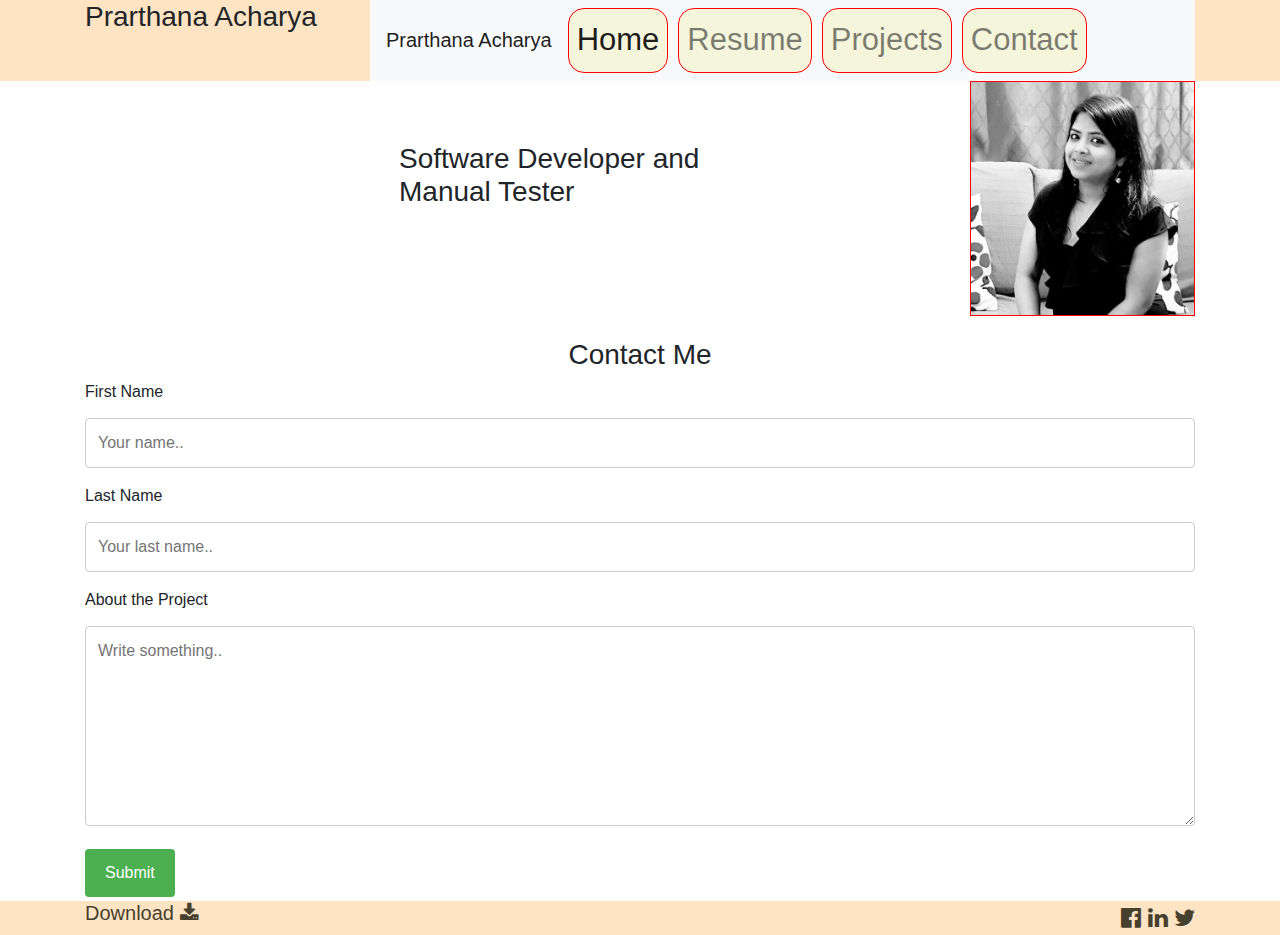
==== contact.html @ 7b68f98f "social media links opening in another page" ====
<!DOCTYPE html>
<html lang="en">

<head>
    <title>Prarthana Acharya</title>
    <meta charset="UTF-8">
    <meta name="viewport" content="width=device-width, initial-scale=1.0">
    <link rel="stylesheet" type="text/css" href="assets/css/bootstrap.min.css">
    <link rel="stylesheet" href="https://stackpath.bootstrapcdn.com/font-awesome/4.7.0/css/font-awesome.min.css"
        type="text/css">
    <link rel="stylesheet" href="https://cdnjs.cloudflare.com/ajax/libs/font-awesome/4.7.0/css/font-awesome.min.css">
    <link rel="stylesheet" type="text/css" href="assets/css/style.css">
</head>
<!-- navigation menu -->

<body>
    <header>
        <div class="container">
            <div class="row">
                <div class="col-md-3">
                    <h3>Prarthana Acharya</h3>
                </div>
                <div class="col-md-9">

                    <!-- <nav class="navbar navbar-expand-sm">
                        <ul class="navbar-nav">
                            <li class="nav-item">
                                <a class="nav-link clr" href="index.html">Home <i class="fa fa-home"
                                        aria-hidden="true"></i></a>
                            </li>
                            <li class="nav-item">
                                <a class="nav-link clr1" href="resume.html">Resume <i class="fa fa-user"
                                        aria-hidden="true"></i></a>
                            </li>
                            <li class="nav-item">
                                <a class="nav-link clr2" href="projects.html">Projects <i class="fa fa-handshake-o"
                                        aria-hidden="true"></i></a>
                            </li>
                            <li class="nav-item">
                                <a class="nav-link clr3" href="contact.html">Contact <i class="fa fa-phone-square"
                                        aria-hidden="true"></i></a>
                            </li>

                        </ul>
                    </nav> -->
                    <nav class="navbar navbar-expand-lg navbar-light bg-light">
                    <a class="navbar-brand" href="index.html">Prarthana Acharya</a>
                    <button class="navbar-toggler" type="button" data-toggle="collapse"
                        data-target="#navbarSupportedContent" aria-controls="navbarSupportedContent"
                        aria-expanded="false" aria-label="Toggle navigation">
                        <span class="navbar-toggler-icon"></span>
                    </button>

                    <div class="collapse navbar-collapse" id="navbarSupportedContent">
                        <ul class="navbar-nav mr-auto">
                            <li class="nav-item active">
                                <a class="nav-link" href="index.html">Home <span class="sr-only">(current)</span></a>
                            </li>
                            <li class="nav-item">
                                <a class="nav-link" href="resume.html">Resume</a>
                            </li>
                            <li class="nav-item">
                                <a class="nav-link" href="projects.html">Projects</a>
                            </li>
                            <li class="nav-item">
                                <a class="nav-link" href="contact.html">Contact</a>
                            </li>

                        </ul>

                    </div>
                </nav>
                </div>
            </div>
        </div>
    </header>
    <!-- designation -->
    <div class="container">
        <div class="row">
            <div class="col-md-7 work">
                <h3>Software Developer and Manual Tester</h3>
            </div>
            <div class="col-md-5 lgimage">
                <div class="logoimage">
                    <a href="assets/index.html"> <img src="assets/images/prarthana.jpg"></a>
                </div>

            </div>
        </div>
    </div>
    <!-- contact form -->
    <section class="contact">
        <div class="container">
            <div class="row contact1">
                <div class="col-md-12">
                    <h3>Contact Me</h3>
                </div>
            </div>


            <form method="post" action="https://formdump.codeinstitute.net/">
                <label for="fname">First Name</label>
                <input required type="text" id="fname" name="firstname" placeholder="Your name..">

                <label for="lname">Last Name</label>
                <input required type="text" id="lname" name="lastname" placeholder="Your last name..">

                <label for="subject">About the Project</label>
                <textarea required id="subject" name="subject" placeholder="Write something.."
                    style="height:200px"></textarea>

                <input type="submit" value="Submit">
            </form>
        </div>
    </section>

    <footer>
        <div class="container">

            <div class="row">
                <div class="col-md-6">
                    <a href="Resume.pdf" download>
                        <h5>Download <i class="fa fa-download" aria-hidden="true"></i></h5>
                    </a>
                </div>
                <div class="col-md-6 socialicon">
                    <a href="https://www.facebook.com/prarthana.acharya.9" target="blank"><i class="fa fa-facebook-official"
                            aria-hidden="true"></i></a>
                    <a href="https://www.linkedin.com/in/prarthana-acharya-0a27a1ab/" target="blank"><i class="fa fa-linkedin"
                            aria-hidden="true"></i></a>
                    <a href="https://twitter.com/" target="blank"><i class="fa fa-twitter" aria-hidden="true"></i></a>
                </div>

            </div>
        </div>
    </footer>
    <script src="https://code.jquery.com/jquery-3.2.1.slim.min.js"
        integrity="sha384-KJ3o2DKtIkvYIK3UENzmM7KCkRr/rE9/Qpg6aAZGJwFDMVNA/GpGFF93hXpG5KkN"
        crossorigin="anonymous"></script>
    <script src="https://cdnjs.cloudflare.com/ajax/libs/popper.js/1.12.9/umd/popper.min.js"
        integrity="sha384-ApNbgh9B+Y1QKtv3Rn7W3mgPxhU9K/ScQsAP7hUibX39j7fakFPskvXusvfa0b4Q"
        crossorigin="anonymous"></script>
    <script src="https://maxcdn.bootstrapcdn.com/bootstrap/4.0.0/js/bootstrap.min.js"
        integrity="sha384-JZR6Spejh4U02d8jOt6vLEHfe/JQGiRRSQQxSfFWpi1MquVdAyjUar5+76PVCmYl"
        crossorigin="anonymous"></script>

</body>

</html>
---- assets/css/style.css ----
footer {
    background: bisque;
}
header {
    background: bisque;
}

/* header01 */
nav.navbar.navbar-expand-sm {
    float: right;
}
.logo {
    width: 40%;
    float: left;
    height: 485px;
    background: burlywood;
}
.logoimage {
    width: 174px;
    float: right;
}
.menu {
    width: 60%;
    float: left;
    height: 485px;
    background: burlywood;
}
.bg {
    background: #545b62;
}
.name h1 {
    font-size: 50px;
    color: #d4061a;
    padding-top: 31px;
}
.name h4 {
    color: white;
}
img {
    width: 100%;
    border: 1px solid red;
}
.col-md-12.menu {
    margin-top: 208px;
    padding-left: 160px;
}
.nav-item {
    font-size: 20px;
    padding-right: 10px;
}
a.nav-link {
    border: 1px solid red;
    background: beige;
    font-size: 31px;
    border-radius: 16px;
}
a.nav-link.clr {
    background: brown;
    color: white;
}

a.nav-link.clr1 {
    background: brown;
    color: white;
}
a.nav-link.clr2 {
    background: brown;
    color: white;
}
a.nav-link.clr3 {
    background: brown;
    color: white;
}

/* header01end */
/* sectionstart */
section{
    background-color: white;
}
.p-info h6 {
    font-size: 18px;
    padding: 5px;
}
.p-info h2 {
    text-align: center;
    padding-top: 24px;
}
.col-md-12.about {
    text-align: center;
}
.col-md-3.p-info {
    border: 2px solid;
}
.aboutborder {
    border: 2px solid;
}
.about h1 {
    border: 1px solid;
    background-color: antiquewhite;
    margin-top: 9px;
}
.col-md-6.aboutinfo {
    border: 1px solid red;
}

  .image {
  opacity: 1;
  display: block;
  width: 100%;
  height: auto;
  transition: .5s ease;
  backface-visibility: hidden;
}

.middle {
  transition: .5s ease;
  opacity: 0;
  position: absolute;
  top: 50%;
  left: 50%;
  transform: translate(-50%, -50%);
  -ms-transform: translate(-50%, -50%);
  text-align: center;
}

.container1:hover .image {

  opacity: .5;
}

.container1:hover .middle {
  opacity: 1;
}

.text {
    background-color: #090909;
    color: white;
    font-size: 16px;
    padding: 16px 32px;
    font-family: Architects Daughter;
}
.text a {
    color: gold;
}
h2.h1-responsive.font-weight-bold.text-center.my-4 {
    background: coral;
    color: white;
}
.row.skills {
    padding-top: 28px;
}
.col-md-12.butt {
    text-align: center;
}
.contact h3 {
    text-align: center;
}
.row.contact1 {
    padding-top: 22px;
}
.col-md-7.work {
    padding-top: 45px;
    padding-left: 339px;
}
/* sectionend */
/* contact form  */
input[type=text], select, textarea {
  width: 100%;
  padding: 12px;
  border: 1px solid #ccc;
  border-radius: 4px;
  box-sizing: border-box;
  margin-top: 6px;
  margin-bottom: 16px;
  resize: vertical;
}

input[type=submit] {
  background-color: #4CAF50;
  color: white;
  padding: 12px 20px;
  border: none;
  border-radius: 4px;
  cursor: pointer;
  margin-bottom: 4px;
}

input[type=submit]:hover {
  background-color: #45a049;
}
/* contact form end  */
/* footer */
.col-md-6.socialicon {
    text-align: right;
    font-size: 23px;
}
a {
    color: #46412e;
}
/* footerend */

@media (min-width: 320px){
    img{
        width:100%;
    }
    .logoimage{
        width:100px;
    }
    .logo {
        width:100%;
height: 335px;
    background: burlywood;
}
.menu{
    width:100%;
    height:275px;
}
.col-md-5.lgimage {
    width: 30%;
}

.col-md-7.work {
    padding-top: 0px;
    padding-left: 0px;
    width:70%;
    float:left;
}
}
@media (min-width: 768px){
    .logo {
    width: 30%;
    height: 447px;
    background: burlywood;
}
.logoimage {
    width: 225px;
}
.menu {
    height: 447px;
    width: 70%;
 background: burlywood;
}
.logo h1 {
    font-size: 25px;
    padding-top: 10px;
}
.logo h3 {
    font-size: 15px;
}
.col-md-7.work {
    padding-top: 61px;
    padding-left: 54px;
    width:70%;
    float:left;
}
}
@media (min-width: 1024px) {.logo {
    width: 40%;
    float: left;
    height: 485px;
    background: burlywood;
}
.logoimage {
    width: 225px;
}
.menu {
    width: 60%;
    float: left;
    height: 485px;
    background: burlywood;
}
.logo h1 {
    font-size: 33px;
    padding-top: 10px;
}
.logo h3 {
    font-size: 20px;
}
.col-md-7.work {
    padding-top: 61px;
    padding-left: 329px;
    width:70%;
    float:left;
}
}
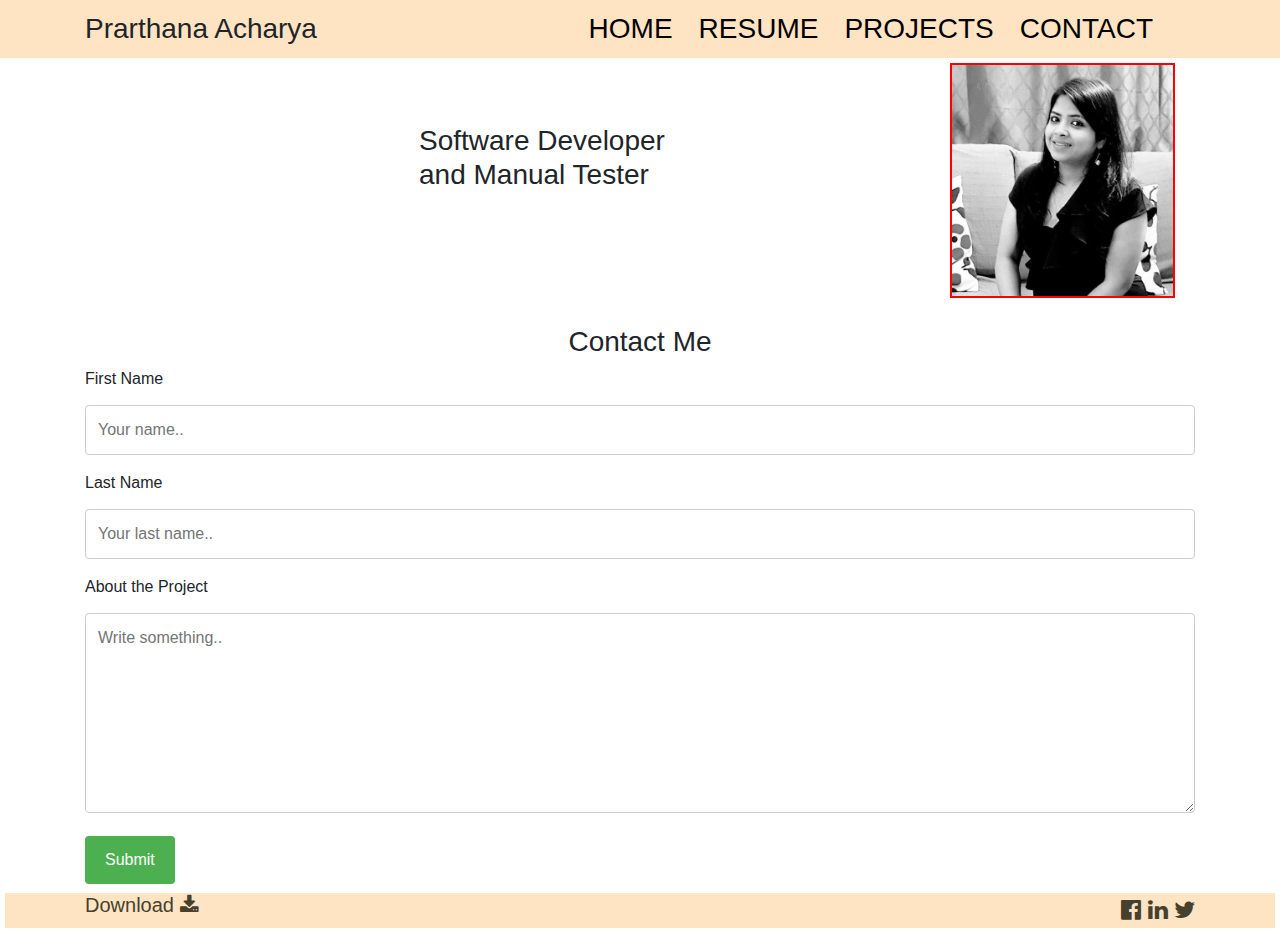
==== commit 963a6b0b: "menu item updated" ====
--- a/contact.html
+++ b/contact.html
@@ -17,7 +17,7 @@
     <header>
         <div class="container">
             <div class="row">
-                <div class="col-md-3">
+                <div class="col-md-3 name">
                     <h3>Prarthana Acharya</h3>
                 </div>
                 <div class="col-md-9">
@@ -43,8 +43,8 @@
 
                         </ul>
                     </nav> -->
-                    <nav class="navbar navbar-expand-lg navbar-light bg-light">
-                    <a class="navbar-brand" href="index.html">Prarthana Acharya</a>
+                    <nav class="navbar navbar-expand-lg navbar-light">
+                    <!-- <a class="navbar-brand" href="index.html">Prarthana Acharya</a> -->
                     <button class="navbar-toggler" type="button" data-toggle="collapse"
                         data-target="#navbarSupportedContent" aria-controls="navbarSupportedContent"
                         aria-expanded="false" aria-label="Toggle navigation">
@@ -53,17 +53,17 @@
 
                     <div class="collapse navbar-collapse" id="navbarSupportedContent">
                         <ul class="navbar-nav mr-auto">
-                            <li class="nav-item active">
-                                <a class="nav-link" href="index.html">Home <span class="sr-only">(current)</span></a>
+                            <li class="nav-item">
+                                <a class="fontcolor" href="index.html">HOME <span class="sr-only">(current)</span></a>
                             </li>
                             <li class="nav-item">
-                                <a class="nav-link" href="resume.html">Resume</a>
+                                <a class="fontcolor" href="resume.html">RESUME</a>
                             </li>
                             <li class="nav-item">
-                                <a class="nav-link" href="projects.html">Projects</a>
+                                <a class="fontcolor" href="projects.html">PROJECTS</a>
                             </li>
-                            <li class="nav-item">
-                                <a class="nav-link" href="contact.html">Contact</a>
+                            <li class="nav-item active">
+                                <a class="fontcolor" href="contact.html">CONTACT</a>
                             </li>
 
                         </ul>
@@ -76,7 +76,7 @@
     </header>
     <!-- designation -->
     <div class="container">
-        <div class="row">
+        <div class="row pic">
             <div class="col-md-7 work">
                 <h3>Software Developer and Manual Tester</h3>
             </div>
@@ -114,7 +114,7 @@
         </div>
     </section>
 
-    <footer>
+    <footer class="downicons">
         <div class="container">
 
             <div class="row">
--- a/assets/css/style.css
+++ b/assets/css/style.css
@@ -1,59 +1,89 @@
-footer {
-    background: bisque;
-}
+
+
 header {
     background: bisque;
-}
-
+    
+}
+nav.navbar.navbar-expand-lg.navbar-light.bg-light {
+    background: bisque;
+}
+nav.navbar.navbar-expand-lg.navbar-light {
+    float: right;
+}
 /* header01 */
+a.fontcolor {
+    color: black;
+    font-size: 28px;
+    padding-right: 16px;
+}
+.name h3 {
+    padding-top: 12px;
+}
+.logoimage {
+   border: 1px solid red;
+}
+.row.pic {
+    margin: 5px;
+}
+
 nav.navbar.navbar-expand-sm {
     float: right;
 }
+
 .logo {
     width: 40%;
     float: left;
     height: 485px;
     background: burlywood;
 }
+
 .logoimage {
     width: 174px;
     float: right;
 }
+
 .menu {
     width: 60%;
     float: left;
     height: 485px;
     background: burlywood;
 }
+
 .bg {
     background: #545b62;
 }
+
 .name h1 {
     font-size: 50px;
     color: #d4061a;
     padding-top: 31px;
 }
+
 .name h4 {
     color: white;
 }
+
 img {
     width: 100%;
     border: 1px solid red;
 }
+
 .col-md-12.menu {
     margin-top: 208px;
     padding-left: 160px;
 }
+
 .nav-item {
     font-size: 20px;
     padding-right: 10px;
 }
+
 a.nav-link {
-    border: 1px solid red;
-    background: beige;
+    
     font-size: 31px;
     border-radius: 16px;
 }
+
 a.nav-link.clr {
     background: brown;
     color: white;
@@ -63,73 +93,85 @@
     background: brown;
     color: white;
 }
+
 a.nav-link.clr2 {
     background: brown;
     color: white;
 }
+
 a.nav-link.clr3 {
     background: brown;
     color: white;
 }
 
+
 /* header01end */
+
+
 /* sectionstart */
-section{
+
+section {
     background-color: white;
 }
+
 .p-info h6 {
     font-size: 18px;
     padding: 5px;
 }
+
 .p-info h2 {
     text-align: center;
     padding-top: 24px;
 }
+
 .col-md-12.about {
     text-align: center;
 }
+
 .col-md-3.p-info {
     border: 2px solid;
 }
+
 .aboutborder {
     border: 2px solid;
 }
+
 .about h1 {
     border: 1px solid;
     background-color: antiquewhite;
     margin-top: 9px;
 }
+
 .col-md-6.aboutinfo {
     border: 1px solid red;
 }
 
-  .image {
-  opacity: 1;
-  display: block;
-  width: 100%;
-  height: auto;
-  transition: .5s ease;
-  backface-visibility: hidden;
+.image {
+    opacity: 1;
+    display: block;
+    width: 100%;
+    height: auto;
+    transition: .5s ease;
+    backface-visibility: hidden;
 }
 
 .middle {
-  transition: .5s ease;
-  opacity: 0;
-  position: absolute;
-  top: 50%;
-  left: 50%;
-  transform: translate(-50%, -50%);
-  -ms-transform: translate(-50%, -50%);
-  text-align: center;
+    transition: .5s ease;
+    opacity: 0;
+    position: absolute;
+    top: 50%;
+    left: 50%;
+    transform: translate(-50%, -50%);
+    -ms-transform: translate(-50%, -50%);
+    text-align: center;
 }
 
 .container1:hover .image {
-
-  opacity: .5;
+    opacity: .5;
 }
 
 .container1:hover .middle {
-  opacity: 1;
+    opacity: 1;
 }
 
 .text {
@@ -139,149 +181,175 @@
     padding: 16px 32px;
     font-family: Architects Daughter;
 }
+
 .text a {
     color: gold;
 }
+
 h2.h1-responsive.font-weight-bold.text-center.my-4 {
     background: coral;
     color: white;
 }
+
 .row.skills {
     padding-top: 28px;
 }
+
 .col-md-12.butt {
     text-align: center;
 }
+
 .contact h3 {
     text-align: center;
 }
+
 .row.contact1 {
     padding-top: 22px;
 }
+
 .col-md-7.work {
     padding-top: 45px;
     padding-left: 339px;
 }
+
+
 /* sectionend */
+
+
 /* contact form  */
-input[type=text], select, textarea {
-  width: 100%;
-  padding: 12px;
-  border: 1px solid #ccc;
-  border-radius: 4px;
-  box-sizing: border-box;
-  margin-top: 6px;
-  margin-bottom: 16px;
-  resize: vertical;
+
+input[type=text],
+select,
+textarea {
+    width: 100%;
+    padding: 12px;
+    border: 1px solid #ccc;
+    border-radius: 4px;
+    box-sizing: border-box;
+    margin-top: 6px;
+    margin-bottom: 16px;
+    resize: vertical;
 }
 
 input[type=submit] {
-  background-color: #4CAF50;
-  color: white;
-  padding: 12px 20px;
-  border: none;
-  border-radius: 4px;
-  cursor: pointer;
-  margin-bottom: 4px;
+    background-color: #4CAF50;
+    color: white;
+    padding: 12px 20px;
+    border: none;
+    border-radius: 4px;
+    cursor: pointer;
+    margin-bottom: 4px;
 }
 
 input[type=submit]:hover {
-  background-color: #45a049;
-}
+    background-color: #45a049;
+}
+
+
 /* contact form end  */
+
+
 /* footer */
+footer {
+    background: bisque;
+    margin:5px;
+}
 .col-md-6.socialicon {
     text-align: right;
     font-size: 23px;
 }
+
 a {
     color: #46412e;
 }
+
+
 /* footerend */
 
-@media (min-width: 320px){
-    img{
-        width:100%;
-    }
-    .logoimage{
-        width:100px;
+@media (min-width: 279px) {
+    img {
+        width: 100%;
+    }
+    .logoimage {
+        width: 100px;
     }
     .logo {
-        width:100%;
-height: 335px;
-    background: burlywood;
-}
-.menu{
-    width:100%;
-    height:275px;
-}
-.col-md-5.lgimage {
-    width: 30%;
-}
-
-.col-md-7.work {
-    padding-top: 0px;
-    padding-left: 0px;
-    width:70%;
-    float:left;
-}
-}
-@media (min-width: 768px){
+        width: 100%;
+        height: 335px;
+        background: burlywood;
+    }
+    .menu {
+        width: 100%;
+        height: 275px;
+    }
+    .col-md-5.lgimage {
+        width: 30%;
+    }
+    .col-md-7.work {
+        padding-top: 0px;
+        padding-left: 0px;
+        width: 70%;
+        float: left;
+    }
+}
+
+@media (min-width: 768px) {
     .logo {
-    width: 30%;
-    height: 447px;
-    background: burlywood;
-}
-.logoimage {
-    width: 225px;
-}
-.menu {
-    height: 447px;
-    width: 70%;
- background: burlywood;
-}
-.logo h1 {
-    font-size: 25px;
-    padding-top: 10px;
-}
-.logo h3 {
-    font-size: 15px;
-}
-.col-md-7.work {
-    padding-top: 61px;
-    padding-left: 54px;
-    width:70%;
-    float:left;
-}
-}
-@media (min-width: 1024px) {.logo {
-    width: 40%;
-    float: left;
-    height: 485px;
-    background: burlywood;
-}
-.logoimage {
-    width: 225px;
-}
-.menu {
-    width: 60%;
-    float: left;
-    height: 485px;
-    background: burlywood;
-}
-.logo h1 {
-    font-size: 33px;
-    padding-top: 10px;
-}
-.logo h3 {
-    font-size: 20px;
-}
-.col-md-7.work {
-    padding-top: 61px;
-    padding-left: 329px;
-    width:70%;
-    float:left;
-}
-}
-
-
+        width: 30%;
+        height: 447px;
+        background: burlywood;
+    }
+    .logoimage {
+        width: 225px;
+    }
+    .menu {
+        height: 447px;
+        width: 70%;
+        background: burlywood;
+    }
+    .logo h1 {
+        font-size: 25px;
+        padding-top: 10px;
+    }
+    .logo h3 {
+        font-size: 15px;
+    }
+    .col-md-7.work {
+        padding-top: 61px;
+        padding-left: 54px;
+        width: 70%;
+        float: left;
+    }
+}
+
+@media (min-width: 1024px) {
+    .logo {
+        width: 40%;
+        float: left;
+        height: 485px;
+        background: burlywood;
+    }
+    .logoimage {
+        width: 225px;
+    }
+    .menu {
+        width: 60%;
+        float: left;
+        height: 485px;
+        background: burlywood;
+    }
+    .logo h1 {
+        font-size: 33px;
+        padding-top: 10px;
+    }
+    .logo h3 {
+        font-size: 20px;
+    }
+    .col-md-7.work {
+        padding-top: 61px;
+        padding-left: 329px;
+        width: 70%;
+        float: left;
+    }
+    }
+.fontcolor:hover{background-color: red;}